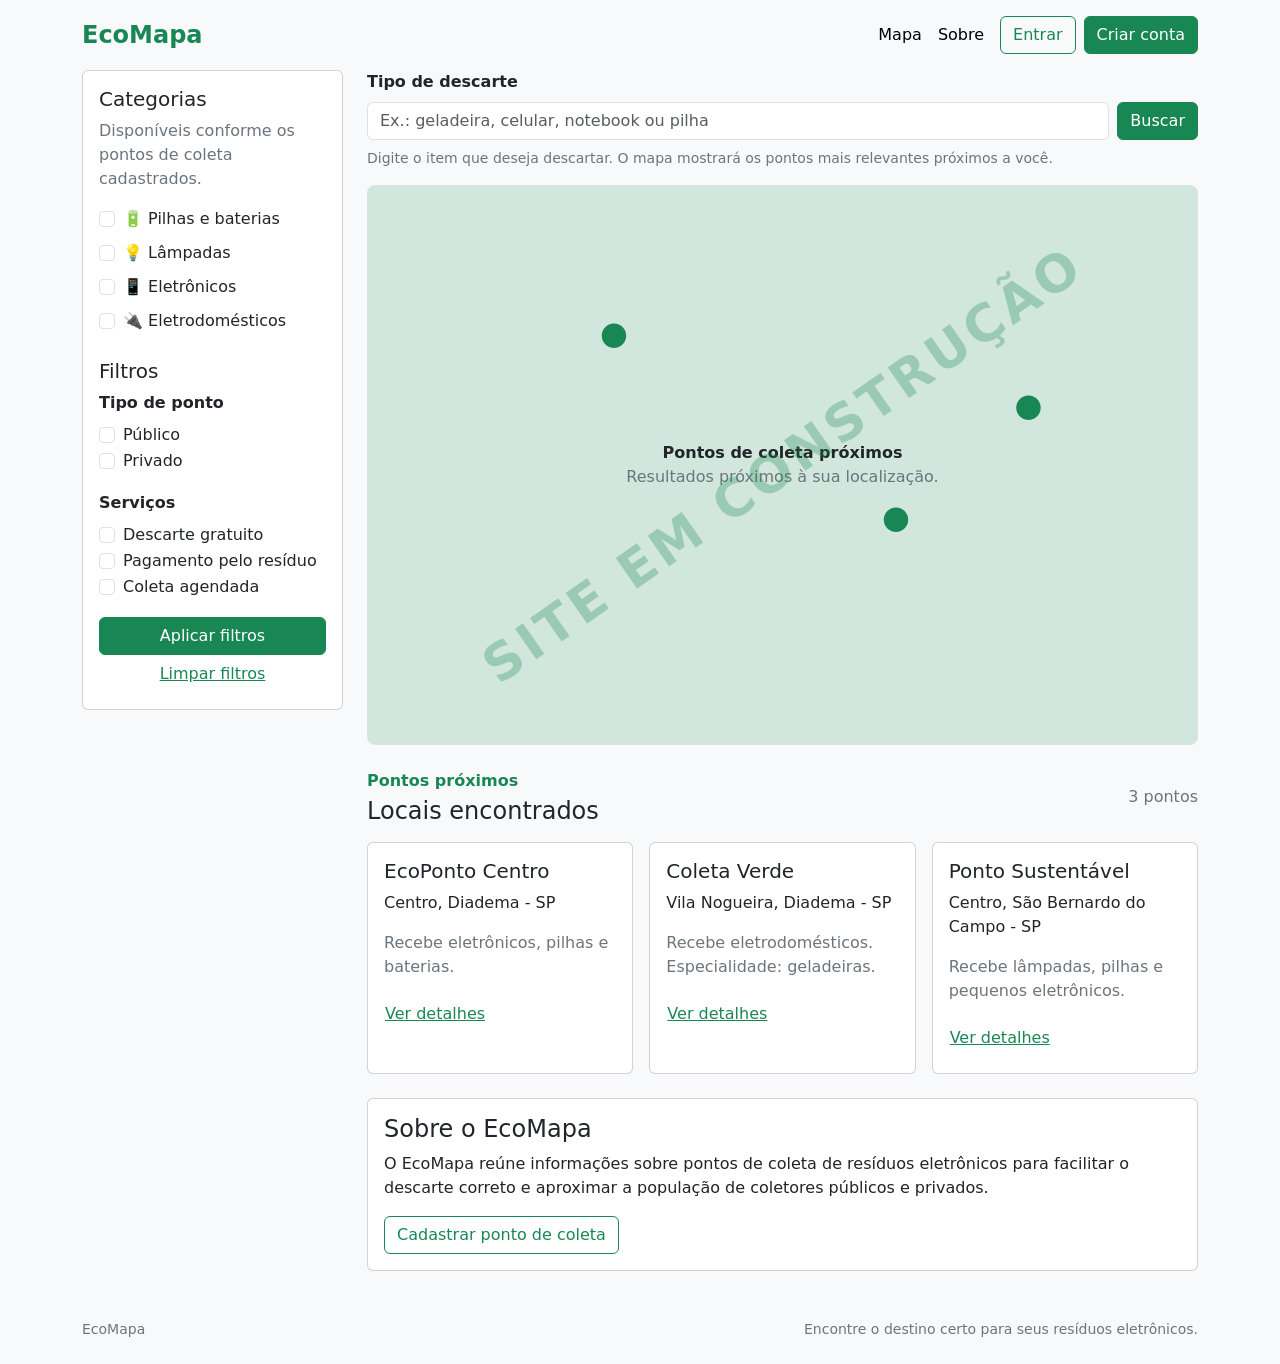
==== frontend/index.html @ 70aa4fac "Nova estrutura de arquivos Simplifica a estrutura de arquivos, e ajusta o Workflow do GitHub Pages. " ====
<!DOCTYPE html>
<html lang="pt-BR">
<head>
  <meta charset="UTF-8">
  <meta name="viewport" content="width=device-width, initial-scale=1.0">
  <meta name="description" content="EcoMapa - encontre pontos de coleta de resíduos eletrônicos.">
  <title>EcoMapa</title>
  <link rel="icon" href="favicon.svg" type="image/svg+xml">
  <link rel="icon" href="favicon.ico" sizes="any">
  <link rel="apple-touch-icon" sizes="180x180" href="images/icons/apple-touch-icon.png">
  <link rel="manifest" href="site.webmanifest">
  <meta name="theme-color" content="#062f43">
  <meta name="apple-mobile-web-app-capable" content="yes">
  <meta name="apple-mobile-web-app-title" content="EcoMapa">
  <link href="https://cdn.jsdelivr.net/npm/bootstrap@5.3.8/dist/css/bootstrap.min.css" rel="stylesheet" integrity="sha384-sRIl4kxILFvY47J16cr9ZwB07vP4J8+LH7qKQnuqkuIAvNWLzeN8tE5YBujZqJLB" crossorigin="anonymous">
  <link rel="stylesheet" href="css/style.css">
  <link rel="stylesheet" href="css/watermark.css">
</head>
<body class="bg-light">
  <header class="container d-flex flex-wrap align-items-center gap-3 py-3">
    <a class="fs-4 fw-bold text-success text-decoration-none me-auto" href="#">EcoMapa</a>

    <nav class="d-none d-md-flex gap-3" aria-label="Navegação principal">
      <a class="link-body-emphasis text-decoration-none" href="#mapa">Mapa</a>
      <a class="link-body-emphasis text-decoration-none" href="#sobre">Sobre</a>
    </nav>

    <div class="d-flex gap-2 w-100 account-actions">
      <button type="button" class="btn btn-outline-success flex-fill">Entrar</button>
      <button type="button" class="btn btn-success flex-fill">Criar conta</button>
    </div>
  </header>

  <main class="container pb-4">
    <div class="row g-4">
      <div class="col-12 col-lg-9">
        <section aria-label="Busca por tipo de descarte">
          <form action="#" role="search">
            <label class="form-label fw-semibold" for="residuo">Tipo de descarte</label>
            <div class="d-flex flex-column flex-md-row gap-2">
              <input class="form-control" id="residuo" name="residuo" type="search" placeholder="Ex.: geladeira, celular, notebook ou pilha">
              <button type="submit" class="btn btn-success">Buscar</button>
            </div>
          </form>
          <p class="small text-secondary mt-2 mb-3">
            Digite o item que deseja descartar. O mapa mostrará os pontos mais relevantes próximos a você.
          </p>
        </section>

        <section id="mapa" aria-label="Mapa dos pontos de coleta">
          <div class="mapa-placeholder position-relative d-flex flex-column justify-content-center align-items-center overflow-hidden rounded-3 border bg-success-subtle p-3 text-center">
            <strong>Pontos de coleta próximos</strong>
            <span class="text-secondary">Resultados próximos à sua localização.</span>
            <span class="pino pino-a" aria-hidden="true">●</span>
            <span class="pino pino-b" aria-hidden="true">●</span>
            <span class="pino pino-c" aria-hidden="true">●</span>
          </div>
        </section>

        <section class="mt-4">
          <div class="d-flex justify-content-between align-items-center gap-2 mb-3">
            <div>
              <p class="text-success fw-bold mb-1">Pontos próximos</p>
              <h2 class="h4 mb-0">Locais encontrados</h2>
            </div>
            <span class="text-secondary">3 pontos</span>
          </div>

          <div class="row row-cols-1 row-cols-md-2 row-cols-xl-3 g-3">
            <div class="col">
              <article class="card h-100"><div class="card-body">
                <h3 class="h5 card-title">EcoPonto Centro</h3>
                <p class="card-text">Centro, Diadema - SP</p>
                <p class="card-text text-secondary">Recebe eletrônicos, pilhas e baterias.</p>
                <button type="button" class="btn btn-link link-success px-0">Ver detalhes</button>
              </div></article>
            </div>
            <div class="col">
              <article class="card h-100"><div class="card-body">
                <h3 class="h5 card-title">Coleta Verde</h3>
                <p class="card-text">Vila Nogueira, Diadema - SP</p>
                <p class="card-text text-secondary">Recebe eletrodomésticos. Especialidade: geladeiras.</p>
                <button type="button" class="btn btn-link link-success px-0">Ver detalhes</button>
              </div></article>
            </div>
            <div class="col">
              <article class="card h-100"><div class="card-body">
                <h3 class="h5 card-title">Ponto Sustentável</h3>
                <p class="card-text">Centro, São Bernardo do Campo - SP</p>
                <p class="card-text text-secondary">Recebe lâmpadas, pilhas e pequenos eletrônicos.</p>
                <button type="button" class="btn btn-link link-success px-0">Ver detalhes</button>
              </div></article>
            </div>
          </div>
        </section>

        <section id="sobre" class="card mt-4"><div class="card-body">
          <h2 class="h4">Sobre o EcoMapa</h2>
          <p>
            O EcoMapa reúne informações sobre pontos de coleta de resíduos
            eletrônicos para facilitar o descarte correto e aproximar a população
            de coletores públicos e privados.
          </p>
          <a class="btn btn-outline-success" href="cadastro.html">Cadastrar ponto de coleta</a>
        </div></section>
      </div>

      <aside class="col-12 col-lg-3 order-lg-first" aria-label="Categorias e filtros">
        <div class="card"><div class="card-body">
          <section>
            <h2 class="h5">Categorias</h2>
            <p class="text-secondary">Disponíveis conforme os pontos de coleta cadastrados.</p>
            <div class="d-grid gap-2">
              <label class="form-check"><input class="form-check-input" type="checkbox"> 🔋 Pilhas e baterias</label>
              <label class="form-check"><input class="form-check-input" type="checkbox"> 💡 Lâmpadas</label>
              <label class="form-check"><input class="form-check-input" type="checkbox"> 📱 Eletrônicos</label>
              <label class="form-check"><input class="form-check-input" type="checkbox"> 🔌 Eletrodomésticos</label>
            </div>
          </section>

          <section class="mt-4">
            <h2 class="h5">Filtros</h2>
            <fieldset class="mb-3">
              <legend class="fs-6 fw-semibold">Tipo de ponto</legend>
              <label class="form-check"><input class="form-check-input" type="checkbox"> Público</label>
              <label class="form-check"><input class="form-check-input" type="checkbox"> Privado</label>
            </fieldset>
            <fieldset class="mb-3">
              <legend class="fs-6 fw-semibold">Serviços</legend>
              <label class="form-check"><input class="form-check-input" type="checkbox"> Descarte gratuito</label>
              <label class="form-check"><input class="form-check-input" type="checkbox"> Pagamento pelo resíduo</label>
              <label class="form-check"><input class="form-check-input" type="checkbox"> Coleta agendada</label>
            </fieldset>
            <button type="button" class="btn btn-success w-100">Aplicar filtros</button>
            <button type="button" class="btn btn-link link-success w-100">Limpar filtros</button>
          </section>
        </div></div>
      </aside>
    </div>
  </main>

  <footer class="container d-flex flex-column flex-md-row justify-content-between gap-2 py-4 small text-secondary">
    <span>EcoMapa</span>
    <span>Encontre o destino certo para seus resíduos eletrônicos.</span>
  </footer>
</body>
</html>
---- frontend/css/style.css ----
/* Styles specific to the placeholder map. */
.mapa-placeholder { min-height: 52vh; }

.pino {
  position: absolute;
  color: var(--bs-success);
  font-size: 2rem;
}

.pino-a { top: 22%; left: 28%; }
.pino-b { top: 55%; left: 62%; }
.pino-c { top: 35%; left: 78%; }

@media (min-width: 768px) {
  .account-actions { width: auto !important; }
}

@media (min-width: 992px) {
  .mapa-placeholder { min-height: 560px; }
}
---- frontend/css/watermark.css ----
/* Temporary watermark while the site is in development. */
.mapa-placeholder::after {
  content: "Site em construção";
  position: absolute;
  top: 50%;
  left: 50%;
  transform: translate(-50%, -50%) rotate(-35deg);
  color: rgba(25, 135, 84, .3);
  font-size: clamp(1.5rem, 4vw, 3.75rem);
  font-weight: 700;
  letter-spacing: .08em;
  text-transform: uppercase;
  white-space: nowrap;
  pointer-events: none;
}
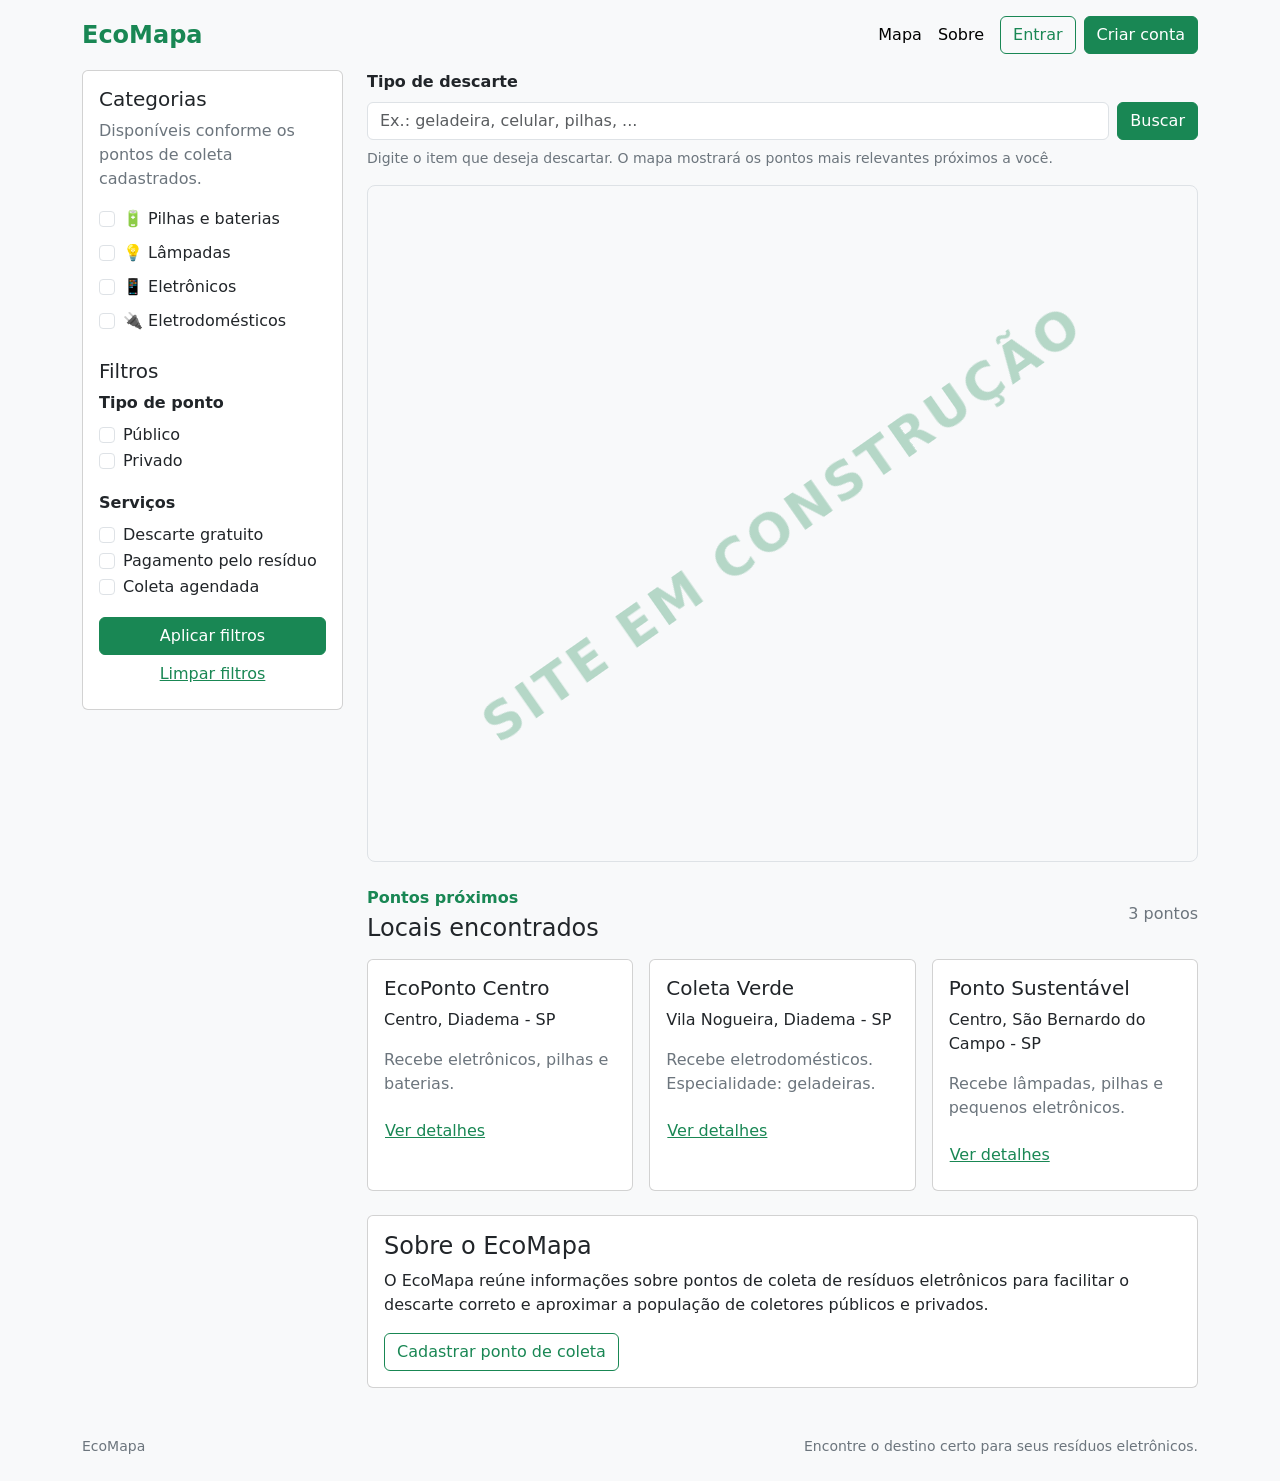
==== commit 9e768a5a: "Mapa do Google Adiciona mapa do Google  Signed-off-by: Rogerio O. Ferraz <rogerio.o.ferraz@gmail.com" ====
--- a/frontend/index.html
+++ b/frontend/index.html
@@ -38,7 +38,7 @@
           <form action="#" role="search">
             <label class="form-label fw-semibold" for="residuo">Tipo de descarte</label>
             <div class="d-flex flex-column flex-md-row gap-2">
-              <input class="form-control" id="residuo" name="residuo" type="search" placeholder="Ex.: geladeira, celular, notebook ou pilha">
+              <input class="form-control" id="residuo" name="residuo" type="search" placeholder="Ex.: geladeira, celular, pilhas, ...">
               <button type="submit" class="btn btn-success">Buscar</button>
             </div>
           </form>
@@ -48,12 +48,14 @@
         </section>
 
         <section id="mapa" aria-label="Mapa dos pontos de coleta">
-          <div class="mapa-placeholder position-relative d-flex flex-column justify-content-center align-items-center overflow-hidden rounded-3 border bg-success-subtle p-3 text-center">
-            <strong>Pontos de coleta próximos</strong>
-            <span class="text-secondary">Resultados próximos à sua localização.</span>
-            <span class="pino pino-a" aria-hidden="true">●</span>
-            <span class="pino pino-b" aria-hidden="true">●</span>
-            <span class="pino pino-c" aria-hidden="true">●</span>
+          <div class="mapa-frame position-relative overflow-hidden rounded-3 border">
+            <iframe
+              title="Mapa de Diadema, São Paulo"
+              src="https://www.google.com/maps?q=Diadema%2C%20SP%2C%20Brazil&amp;output=embed"
+              loading="lazy"
+              referrerpolicy="strict-origin-when-cross-origin"
+              allowfullscreen
+            ></iframe>
           </div>
         </section>
 
--- a/frontend/css/style.css
+++ b/frontend/css/style.css
@@ -1,20 +1,10 @@
-/* Styles specific to the placeholder map. */
-.mapa-placeholder { min-height: 52vh; }
-
-.pino {
-  position: absolute;
-  color: var(--bs-success);
-  font-size: 2rem;
+.mapa-frame iframe {
+  display: block;
+  width: 100%;
+  height: clamp(560px, 75vh, 760px);
+  border: 0;
 }
-
-.pino-a { top: 22%; left: 28%; }
-.pino-b { top: 55%; left: 62%; }
-.pino-c { top: 35%; left: 78%; }
 
 @media (min-width: 768px) {
   .account-actions { width: auto !important; }
 }
-
-@media (min-width: 992px) {
-  .mapa-placeholder { min-height: 560px; }
-}
--- a/frontend/css/watermark.css
+++ b/frontend/css/watermark.css
@@ -1,5 +1,5 @@
 /* Temporary watermark while the site is in development. */
-.mapa-placeholder::after {
+.mapa-frame::after {
   content: "Site em construção";
   position: absolute;
   top: 50%;
